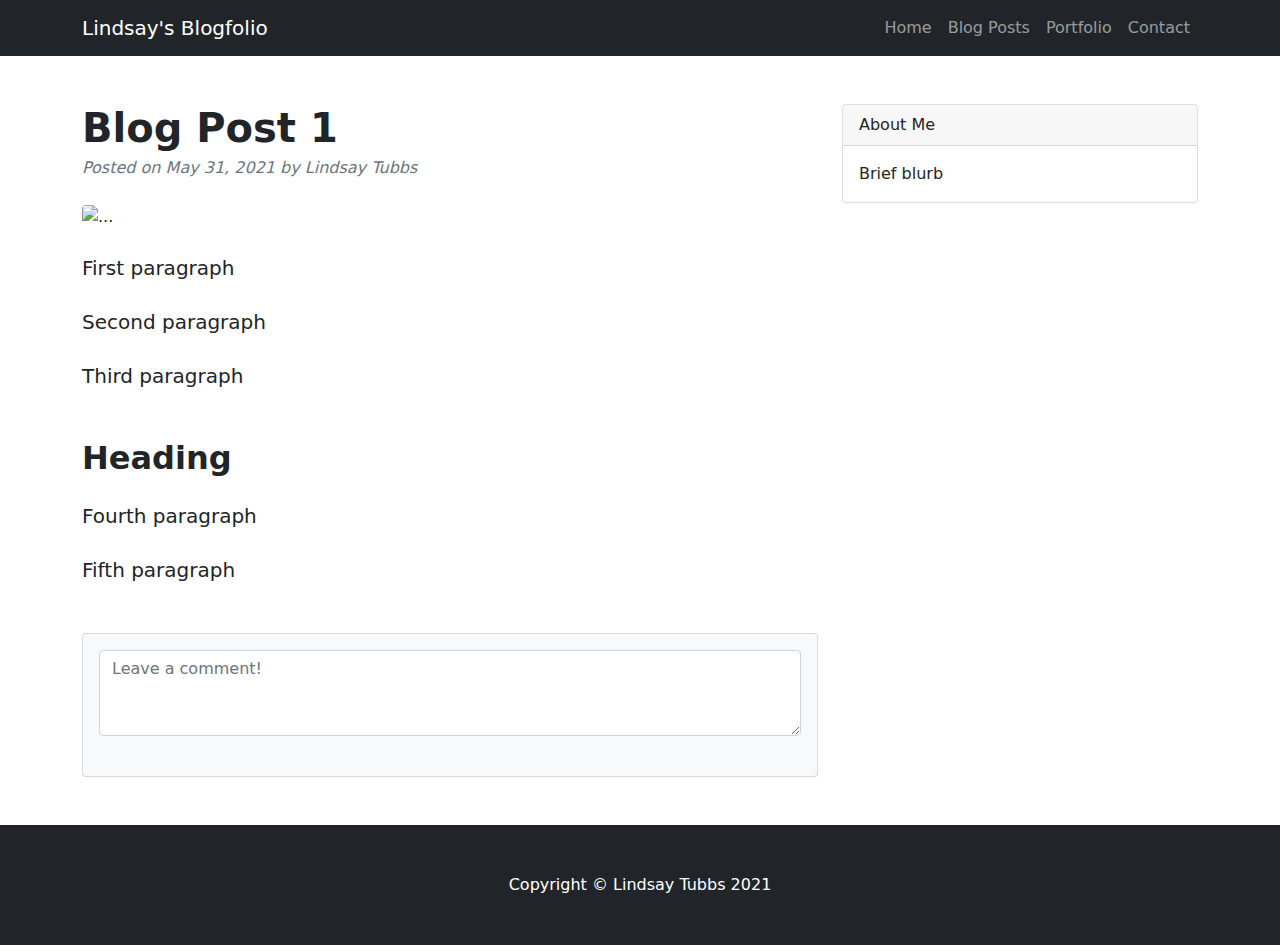
==== blog_posts/blogpost1.html @ cb69e754 "upload files" ====
<!DOCTYPE html>
<html lang="en">
    <head>
        <meta charset="utf-8" />
        <meta name="viewport" content="width=device-width, initial-scale=1, shrink-to-fit=no" />
        <meta name="description" content="" />
        <meta name="author" content="" />
        <title>Lindsay's Blogfolio - Blog Post 1</title>
        <!-- Favicon-->
        <link rel="icon" type="image/x-icon" href="assets/favicon.ico" />
        <!-- Core theme CSS (includes Bootstrap)-->
        <link href="css/styles.css" rel="stylesheet" />
    </head>
    <body>
        <!-- Responsive navbar-->
        <nav class="navbar navbar-expand-lg navbar-dark bg-dark">
            <div class="container">
                <a class="navbar-brand" href="#!">Lindsay's Blogfolio</a>
                <button class="navbar-toggler" type="button" data-bs-toggle="collapse" data-bs-target="#navbarSupportedContent" aria-controls="navbarSupportedContent" aria-expanded="false" aria-label="Toggle navigation"><span class="navbar-toggler-icon"></span></button>
                <div class="collapse navbar-collapse" id="navbarSupportedContent">
                    <ul class="navbar-nav ms-auto mb-2 mb-lg-0">
                        <li class="nav-item"><a class="nav-link" href="#">Home</a></li>
                        <li class="nav-item"><a class="nav-link" href="#!">Blog Posts</a></li>
                        <li class="nav-item"><a class="nav-link" href="#!">Portfolio</a></li>
                        <li class="nav-item"><a class="nav-link" href="#">Contact</a></li>
                        <!-- <li class="nav-item"><a class="nav-link active" aria-current="page" href="#">Contact</a></li> -->
                    </ul>
                </div>
            </div>
        </nav>
        <!-- Page content-->
        <div class="container mt-5">
            <div class="row">
                <div class="col-lg-8">
                    <!-- Post content-->
                    <article>
                        <!-- Post header-->
                        <header class="mb-4">
                            <!-- Post title-->
                            <h1 class="fw-bolder mb-1">Blog Post 1</h1>
                            <!-- Post meta content-->
                            <div class="text-muted fst-italic mb-2">Posted on May 31, 2021 by Lindsay Tubbs</div>
                            <!-- Post categories-->
                            <!-- <a class="badge bg-secondary text-decoration-none link-light" href="#!">Web Design</a>
                            <a class="badge bg-secondary text-decoration-none link-light" href="#!">Freebies</a> -->
                        </header>
                        <!-- Preview image figure-->
                        <figure class="mb-4"><img class="img-fluid rounded" src="https://dummyimage.com/900x400/ced4da/6c757d.jpg" alt="..." /></figure>
                        <!-- Post content-->
                        <section class="mb-5">
                            <p class="fs-5 mb-4">First paragraph</p>
                            <p class="fs-5 mb-4">Second paragraph</p>
                            <p class="fs-5 mb-4">Third paragraph</p>
                            <h2 class="fw-bolder mb-4 mt-5">Heading</h2>
                            <p class="fs-5 mb-4">Fourth paragraph</p>
                            <p class="fs-5 mb-4">Fifth paragraph</p>
                        </section>
                    </article>
                    <!-- Comments section-->
                    <section class="mb-5">
                        <div class="card bg-light">
                            <div class="card-body">
                                <!-- Comment form-->
                                <form class="mb-4"><textarea class="form-control" rows="3" placeholder="Leave a comment!"></textarea></form>
                                <!-- Comment with nested comments-->
                                <!-- <div class="d-flex mb-4"> -->
                                    <!-- Parent comment-->
                                    <!-- <div class="flex-shrink-0"><img class="rounded-circle" src="https://dummyimage.com/50x50/ced4da/6c757d.jpg" alt="..." /></div>
                                    <div class="ms-3">
                                        <div class="fw-bold">Commenter Name</div>
                                        If you're going to lead a space frontier, it has to be government; it'll never be private enterprise. Because the space frontier is dangerous, and it's expensive, and it has unquantified risks. -->
                                        <!-- Child comment 1-->
                                        <!-- <div class="d-flex mt-4">
                                            <div class="flex-shrink-0"><img class="rounded-circle" src="https://dummyimage.com/50x50/ced4da/6c757d.jpg" alt="..." /></div>
                                            <div class="ms-3">
                                                <div class="fw-bold">Commenter Name</div>
                                                And under those conditions, you cannot establish a capital-market evaluation of that enterprise. You can't get investors.
                                            </div>
                                        </div> -->
                                        <!-- Child comment 2-->
                                        <!-- <div class="d-flex mt-4">
                                            <div class="flex-shrink-0"><img class="rounded-circle" src="https://dummyimage.com/50x50/ced4da/6c757d.jpg" alt="..." /></div>
                                            <div class="ms-3">
                                                <div class="fw-bold">Commenter Name</div>
                                                When you put money directly to a problem, it makes a good headline.
                                            </div>
                                        </div>
                                    </div>
                                </div> -->
                                <!-- Single comment-->
                                <!-- <div class="d-flex">
                                    <div class="flex-shrink-0"><img class="rounded-circle" src="https://dummyimage.com/50x50/ced4da/6c757d.jpg" alt="..." /></div>
                                    <div class="ms-3">
                                        <div class="fw-bold">Commenter Name</div>
                                        When I look at the universe and all the ways the universe wants to kill us, I find it hard to reconcile that with statements of beneficence.
                                    </div>
                                </div> -->
                            </div>
                        </div>
                    </section>
                </div>
                <!-- Side widgets-->
                <div class="col-lg-4">
                    <!-- Search widget-->
                    <!-- <div class="card mb-4">
                        <div class="card-header">Search</div>
                        <div class="card-body">
                            <div class="input-group">
                                <input class="form-control" type="text" placeholder="Enter search term..." aria-label="Enter search term..." aria-describedby="button-search" />
                                <button class="btn btn-primary" id="button-search" type="button">Go!</button>
                            </div>
                        </div>
                    </div> -->
                    <!-- Categories widget-->
                    <!-- <div class="card mb-4">
                        <div class="card-header">Categories</div>
                        <div class="card-body">
                            <div class="row">
                                <div class="col-sm-6">
                                    <ul class="list-unstyled mb-0">
                                        <li><a href="#!">Web Design</a></li>
                                        <li><a href="#!">HTML</a></li>
                                        <li><a href="#!">Freebies</a></li>
                                    </ul>
                                </div>
                                <div class="col-sm-6">
                                    <ul class="list-unstyled mb-0">
                                        <li><a href="#!">JavaScript</a></li>
                                        <li><a href="#!">CSS</a></li>
                                        <li><a href="#!">Tutorials</a></li>
                                    </ul>
                                </div>
                            </div>
                        </div>
                    </div> -->
                    <!-- Side widget-->
                    <div class="card mb-4">
                        <div class="card-header">About Me</div>
                        <div class="card-body">Brief blurb</div>
                    </div>
                </div>
            </div>
        </div>
        <!-- Footer-->
        <footer class="py-5 bg-dark">
            <div class="container"><p class="m-0 text-center text-white">Copyright &copy; Lindsay Tubbs 2021</p></div>
        </footer>
        <!-- Bootstrap core JS-->
        <script src="https://cdn.jsdelivr.net/npm/bootstrap@5.0.1/dist/js/bootstrap.bundle.min.js"></script>
        <!-- Core theme JS-->
        <script src="js/scripts.js"></script>
    </body>
</html>
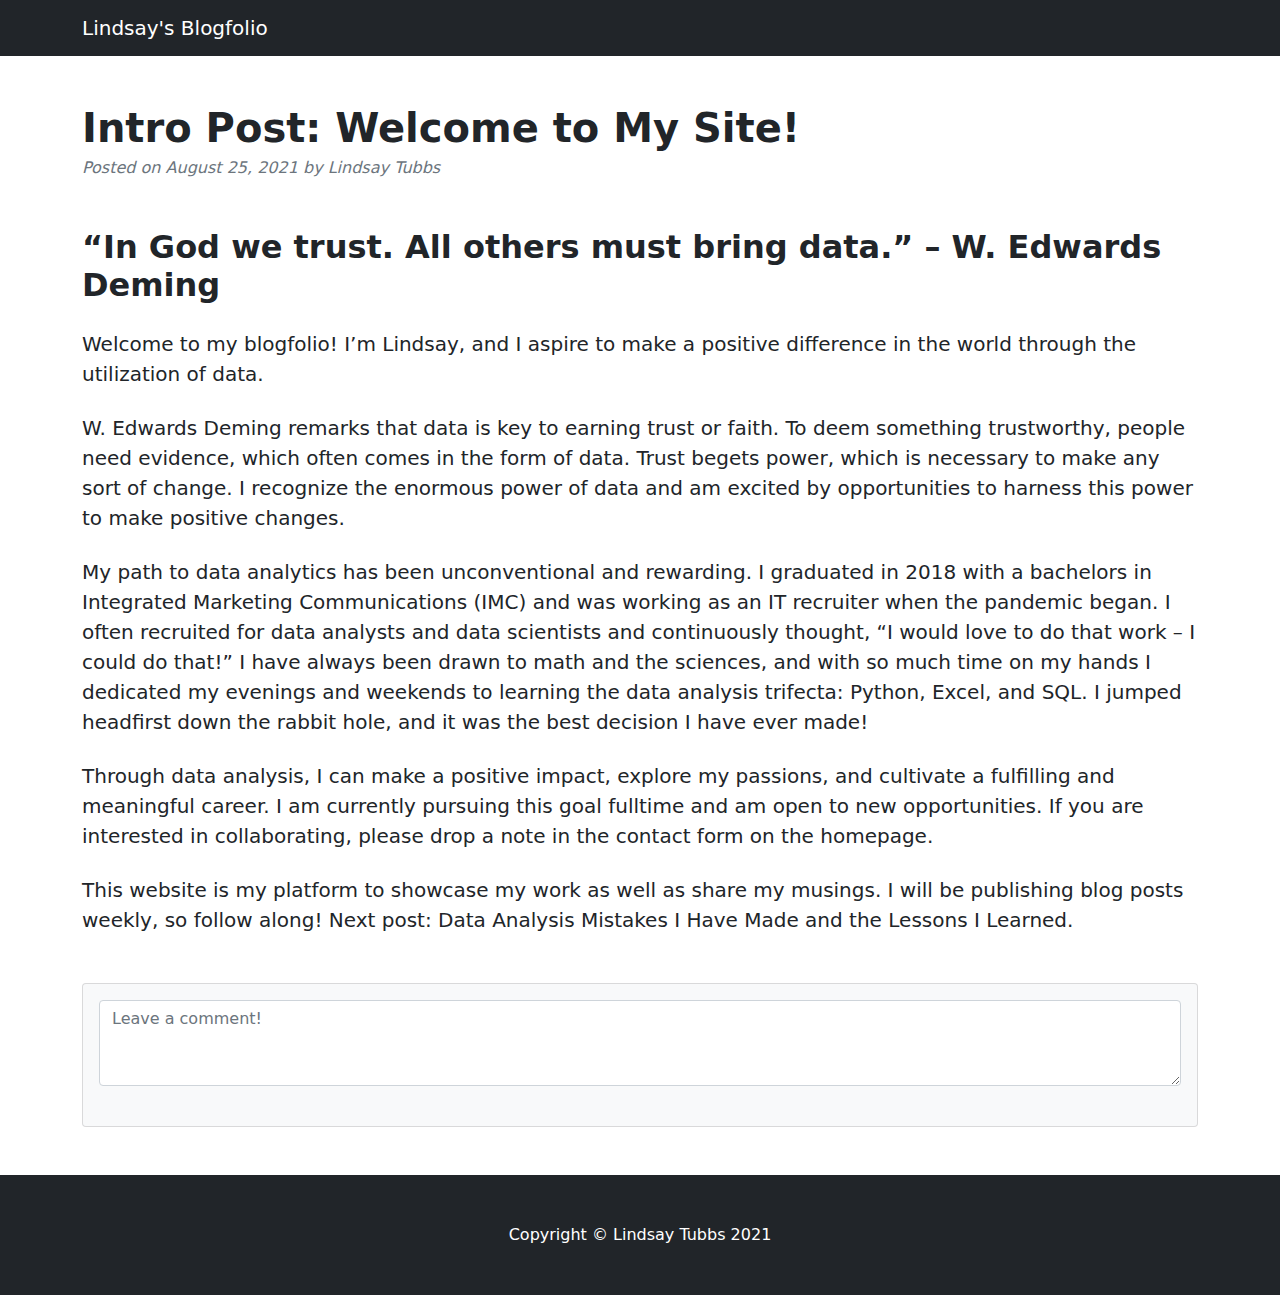
==== commit 0091a49b: "Publish blog post 1" ====
--- a/blog_posts/blogpost1.html
+++ b/blog_posts/blogpost1.html
@@ -15,45 +15,45 @@
         <!-- Responsive navbar-->
         <nav class="navbar navbar-expand-lg navbar-dark bg-dark">
             <div class="container">
-                <a class="navbar-brand" href="#!">Lindsay's Blogfolio</a>
+                <a class="navbar-brand" href="../index.html">Lindsay's Blogfolio</a>
                 <button class="navbar-toggler" type="button" data-bs-toggle="collapse" data-bs-target="#navbarSupportedContent" aria-controls="navbarSupportedContent" aria-expanded="false" aria-label="Toggle navigation"><span class="navbar-toggler-icon"></span></button>
-                <div class="collapse navbar-collapse" id="navbarSupportedContent">
-                    <ul class="navbar-nav ms-auto mb-2 mb-lg-0">
+                <!-- <div class="collapse navbar-collapse" id="navbarSupportedContent"> -->
+                    <!-- <ul class="navbar-nav ms-auto mb-2 mb-lg-0">
                         <li class="nav-item"><a class="nav-link" href="#">Home</a></li>
                         <li class="nav-item"><a class="nav-link" href="#!">Blog Posts</a></li>
                         <li class="nav-item"><a class="nav-link" href="#!">Portfolio</a></li>
                         <li class="nav-item"><a class="nav-link" href="#">Contact</a></li>
-                        <!-- <li class="nav-item"><a class="nav-link active" aria-current="page" href="#">Contact</a></li> -->
-                    </ul>
-                </div>
+                        <li class="nav-item"><a class="nav-link active" aria-current="page" href="#">Contact</a></li>
+                    </ul> -->
+                <!-- </div> -->
             </div>
         </nav>
         <!-- Page content-->
         <div class="container mt-5">
             <div class="row">
-                <div class="col-lg-8">
+                <div class="col-lg-12">
                     <!-- Post content-->
                     <article>
                         <!-- Post header-->
                         <header class="mb-4">
                             <!-- Post title-->
-                            <h1 class="fw-bolder mb-1">Blog Post 1</h1>
+                            <h1 class="fw-bolder mb-1">Intro Post: Welcome to My Site!</h1>
                             <!-- Post meta content-->
-                            <div class="text-muted fst-italic mb-2">Posted on May 31, 2021 by Lindsay Tubbs</div>
+                            <div class="text-muted fst-italic mb-2">Posted on August 25, 2021 by Lindsay Tubbs</div>
                             <!-- Post categories-->
                             <!-- <a class="badge bg-secondary text-decoration-none link-light" href="#!">Web Design</a>
                             <a class="badge bg-secondary text-decoration-none link-light" href="#!">Freebies</a> -->
                         </header>
                         <!-- Preview image figure-->
-                        <figure class="mb-4"><img class="img-fluid rounded" src="https://dummyimage.com/900x400/ced4da/6c757d.jpg" alt="..." /></figure>
+                        <!-- <figure class="mb-4"><img class="img-fluid rounded" src="https://dummyimage.com/900x400/ced4da/6c757d.jpg" alt="..." /></figure> -->
                         <!-- Post content-->
                         <section class="mb-5">
-                            <p class="fs-5 mb-4">First paragraph</p>
-                            <p class="fs-5 mb-4">Second paragraph</p>
-                            <p class="fs-5 mb-4">Third paragraph</p>
-                            <h2 class="fw-bolder mb-4 mt-5">Heading</h2>
-                            <p class="fs-5 mb-4">Fourth paragraph</p>
-                            <p class="fs-5 mb-4">Fifth paragraph</p>
+                            <h2 class="fw-bolder mb-4 mt-5">“In God we trust. All others must bring data.” – W. Edwards Deming</h2>
+                            <p class="fs-5 mb-4">Welcome to my blogfolio! I’m Lindsay, and I aspire to make a positive difference in the world through the utilization of data.</p>
+                            <p class="fs-5 mb-4">W. Edwards Deming remarks that data is key to earning trust or faith. To deem something trustworthy, people need evidence, which often comes in the form of data. Trust begets power, which is necessary to make any sort of change. I recognize the enormous power of data and am excited by opportunities to harness this power to make positive changes.</p>
+                            <p class="fs-5 mb-4">My path to data analytics has been unconventional and rewarding. I graduated in 2018 with a bachelors in Integrated Marketing Communications (IMC) and was working as an IT recruiter when the pandemic began. I often recruited for data analysts and data scientists and continuously thought, “I would love to do that work – I could do that!” I have always been drawn to math and the sciences, and with so much time on my hands I dedicated my evenings and weekends to learning the data analysis trifecta: Python, Excel, and SQL. I jumped headfirst down the rabbit hole, and it was the best decision I have ever made!</p>
+                            <p class="fs-5 mb-4">Through data analysis, I can make a positive impact, explore my passions, and cultivate a fulfilling and meaningful career. I am currently pursuing this goal fulltime and am open to new opportunities. If you are interested in collaborating, please drop a note in the contact form on the homepage.</p>
+                            <p class="fs-5 mb-4">This website is my platform to showcase my work as well as share my musings. I will be publishing blog posts weekly, so follow along! Next post: Data Analysis Mistakes I Have Made and the Lessons I Learned.</p>
                         </section>
                     </article>
                     <!-- Comments section-->
@@ -100,7 +100,7 @@
                     </section>
                 </div>
                 <!-- Side widgets-->
-                <div class="col-lg-4">
+                <!-- <div class="col-lg-4"> -->
                     <!-- Search widget-->
                     <!-- <div class="card mb-4">
                         <div class="card-header">Search</div>
@@ -134,11 +134,11 @@
                         </div>
                     </div> -->
                     <!-- Side widget-->
-                    <div class="card mb-4">
+                    <!-- <div class="card mb-4">
                         <div class="card-header">About Me</div>
                         <div class="card-body">Brief blurb</div>
-                    </div>
-                </div>
+                    </div> -->
+                <!-- </div> -->
             </div>
         </div>
         <!-- Footer-->
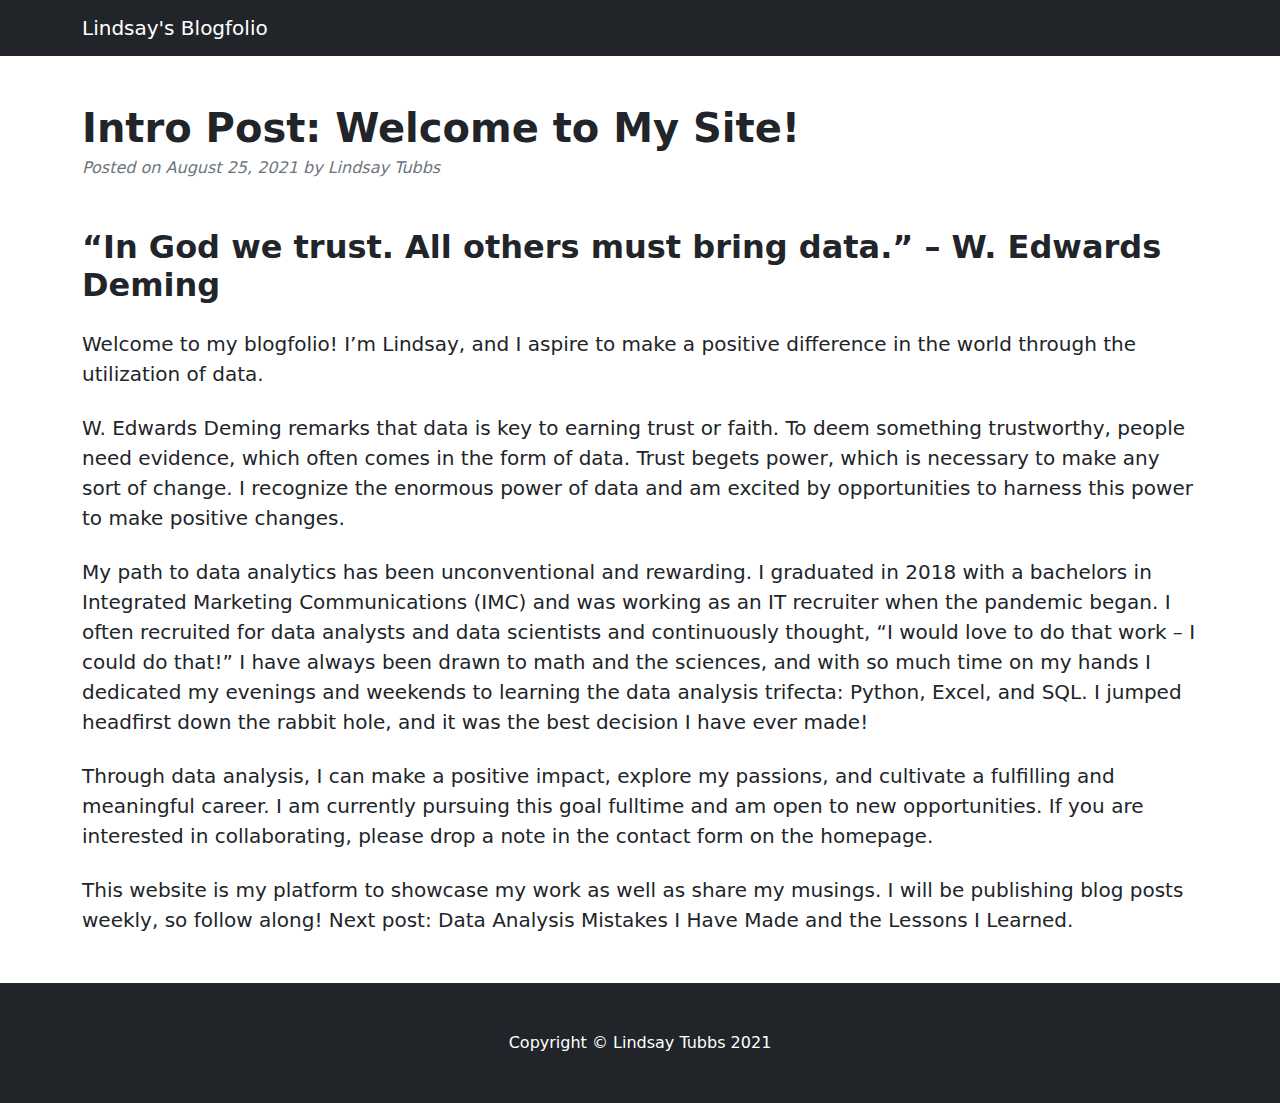
==== commit 64d17bb2: "Update blogpost1.html" ====
--- a/blog_posts/blogpost1.html
+++ b/blog_posts/blogpost1.html
@@ -57,24 +57,24 @@
                         </section>
                     </article>
                     <!-- Comments section-->
-                    <section class="mb-5">
-                        <div class="card bg-light">
-                            <div class="card-body">
+                    <!-- <section class="mb-5"> -->
+                        <!-- <div class="card bg-light"> -->
+                            <!-- <div class="card-body"> -->
                                 <!-- Comment form-->
-                                <form class="mb-4"><textarea class="form-control" rows="3" placeholder="Leave a comment!"></textarea></form>
+                                <!-- <form class="mb-4"><textarea class="form-control" rows="3" placeholder="Leave a comment!"></textarea></form> -->
                                 <!-- Comment with nested comments-->
                                 <!-- <div class="d-flex mb-4"> -->
                                     <!-- Parent comment-->
                                     <!-- <div class="flex-shrink-0"><img class="rounded-circle" src="https://dummyimage.com/50x50/ced4da/6c757d.jpg" alt="..." /></div>
                                     <div class="ms-3">
                                         <div class="fw-bold">Commenter Name</div>
-                                        If you're going to lead a space frontier, it has to be government; it'll never be private enterprise. Because the space frontier is dangerous, and it's expensive, and it has unquantified risks. -->
+                                        comment -->
                                         <!-- Child comment 1-->
                                         <!-- <div class="d-flex mt-4">
                                             <div class="flex-shrink-0"><img class="rounded-circle" src="https://dummyimage.com/50x50/ced4da/6c757d.jpg" alt="..." /></div>
                                             <div class="ms-3">
                                                 <div class="fw-bold">Commenter Name</div>
-                                                And under those conditions, you cannot establish a capital-market evaluation of that enterprise. You can't get investors.
+                                                comment
                                             </div>
                                         </div> -->
                                         <!-- Child comment 2-->
@@ -82,7 +82,7 @@
                                             <div class="flex-shrink-0"><img class="rounded-circle" src="https://dummyimage.com/50x50/ced4da/6c757d.jpg" alt="..." /></div>
                                             <div class="ms-3">
                                                 <div class="fw-bold">Commenter Name</div>
-                                                When you put money directly to a problem, it makes a good headline.
+                                                comment
                                             </div>
                                         </div>
                                     </div>
@@ -92,12 +92,12 @@
                                     <div class="flex-shrink-0"><img class="rounded-circle" src="https://dummyimage.com/50x50/ced4da/6c757d.jpg" alt="..." /></div>
                                     <div class="ms-3">
                                         <div class="fw-bold">Commenter Name</div>
-                                        When I look at the universe and all the ways the universe wants to kill us, I find it hard to reconcile that with statements of beneficence.
+                                        comment
                                     </div>
                                 </div> -->
-                            </div>
-                        </div>
-                    </section>
+                            <!-- </div> -->
+                        <!-- </div> -->
+                    <!-- </section> -->
                 </div>
                 <!-- Side widgets-->
                 <!-- <div class="col-lg-4"> -->
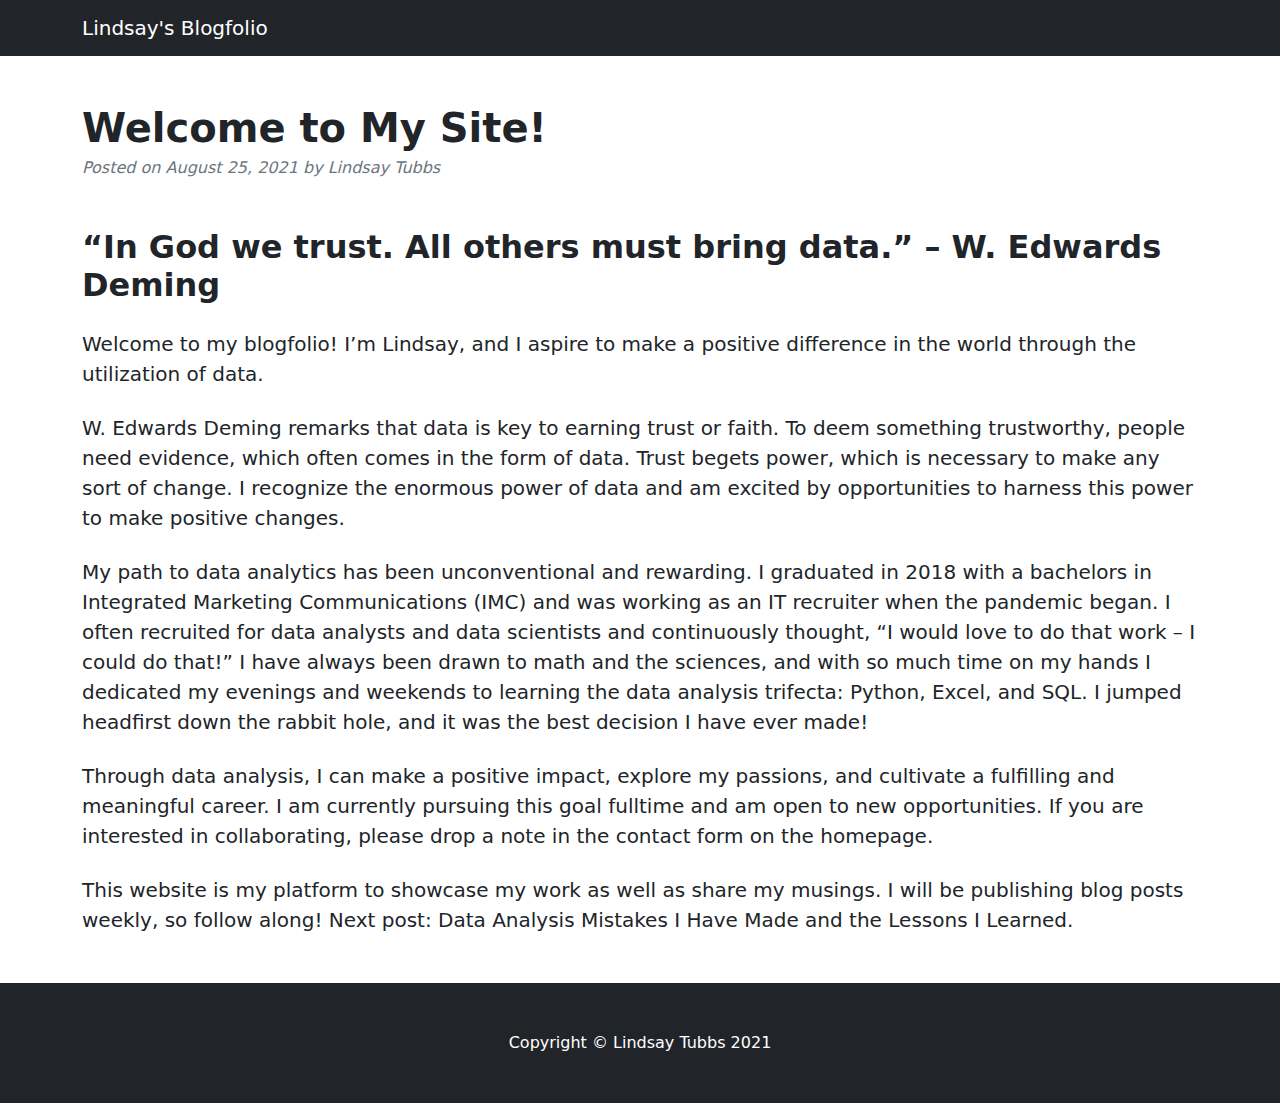
==== commit 49c92c35: "Updates" ====
--- a/blog_posts/blogpost1.html
+++ b/blog_posts/blogpost1.html
@@ -37,7 +37,7 @@
                         <!-- Post header-->
                         <header class="mb-4">
                             <!-- Post title-->
-                            <h1 class="fw-bolder mb-1">Intro Post: Welcome to My Site!</h1>
+                            <h1 class="fw-bolder mb-1">Welcome to My Site!</h1>
                             <!-- Post meta content-->
                             <div class="text-muted fst-italic mb-2">Posted on August 25, 2021 by Lindsay Tubbs</div>
                             <!-- Post categories-->
